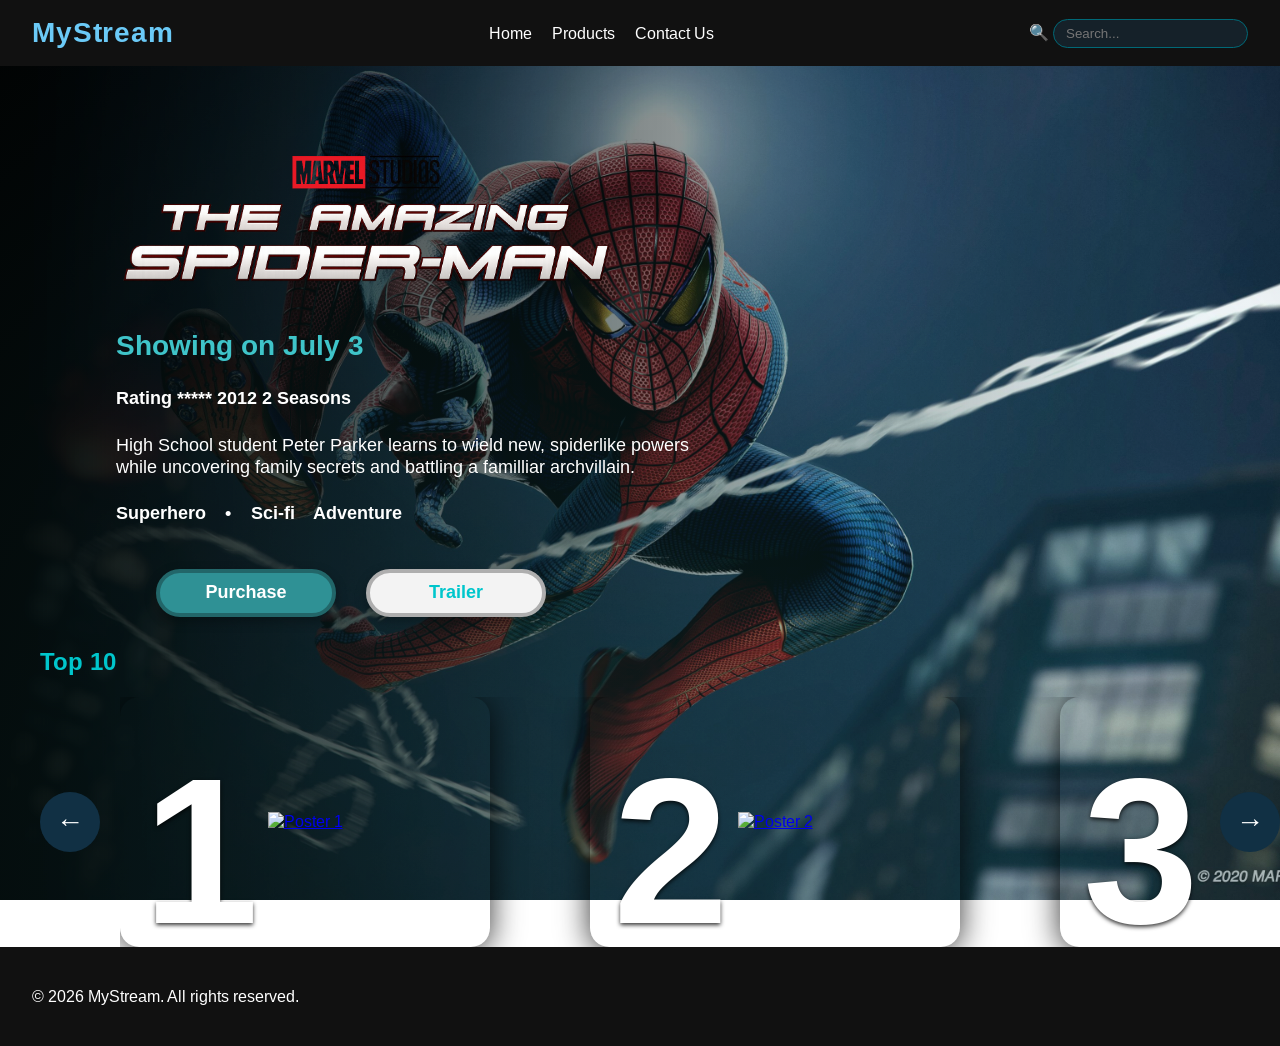
==== index.html @ c84663e2 "Add files via upload" ====
<!DOCTYPE html>
<html lang="en">
<head>
  <meta charset="UTF-8">
  <meta name="description" content="Movie streaming platform with top titles.">
  <meta name="viewport" content="width=device-width, initial-scale=1.0">
  <title>Streaming Platform</title>
  <link rel="stylesheet" href="style.css">
  <script src="index.js" defer></script>
</head>
<body class="Home-page-shows">
  <!-- Gradient Overlay -->
  <div class="gradient-overlay"></div>
  <div class="gradient-overlay-circular"></div>
  
  <!-- Header -->
  <header>
    <div class="logo">MyStream</div>
    <nav class="main-nav">
      <ul>
        <li><a href="website.html" class="nav-link">Home</a></li>
        <li><a href="Products.html" class="nav-link">Products</a></li>
        <li><a href="contact.html" class="nav-link">Contact Us</a></li>
      </ul>
    </nav>

    <div class="user-icon">
      <span>🔍</span>
      <input type="text" class="search-bar" placeholder="Search...">
    </div>
  </header>

  <!-- Featured Movie -->
  <main>
    <section class="featured">
      <div class="HEADcard">
        <img src="../spidermanlogo.png" class="card-img-top" alt="Spiderman Logo">
        <div class="card-body">
          <h2 class="card-title">Showing on July 3</h2>
          <h4 class="RATINGS">Rating ***** 2012 2 Seasons</h4>
          <p class="card-text">High School student Peter Parker learns to wield new, spiderlike
powers while uncovering family secrets and battling a familliar 
archvillain.</p>
          <h4 class="genreLIST">Superhero • Sci-fi Adventure</h4>
        </div>
        <ul class="buttonlist">
          <li><button class="button" id="purchaseBtn">Purchase</button></li>
          <li><button class="button2" id="trailerBtn">Trailer</button></li>
        </ul>
      </div>
   <!-- modal purcahse & trailer -->
  <div id="purchaseModal" class="modal">
    <div class="modal-content">
      <span class="close">&times;</span>
      <h2>Purchase Confirmation</h2>
      <p>Are you sure you want to buy this movie?</p>
    <button>Confirm</button>
  </div>
</div>
    </section>

    <!-- Top 10 Carousel -->
    <section class="top10">
      <h2>Top 10</h2>
      <div class="carousel-wrapper">
        <button class="carousel-btn carousel-btn-prev">←</button>
        <div class="my-carousel" id="my-carousel">
  <div class="card">
    <a href="https://www.youtube.com/watch?v=XHk5kCIiGoM" target="_blank">
      <img src="https://encrypted-tbn0.gstatic.com/images?q=tbn:ANd9GcT4-YRywgssoAlNjZksMTEmtjOdtXNQvIjJBWDXo0kfhY-MWOCeydkX0cc&s=10" alt="Poster 1">
    </a>
    <div class="rank-number">1</div>
  </div>
  <div class="card">
    <a href="https://www.youtube.com/watch?v=dgC9Q0uhX70" target="_blank">
      <img src="https://images.wallpapersden.com/image/download/the-batman-poster_bWtobmuUmZqaraWkpJRnZWltrWZoa2k.jpg" alt="Poster 2">
    </a>
    <div class="rank-number">2</div>
  </div>
  <div class="card">
    <a href="https://www.youtube.com/watch?v=u9Mv98Gr5pY" target="_blank">
      <img src="https://wallpapercat.com/w/full/a/a/d/1381815-3840x2160-desktop-4k-movie-poster-wallpaper.jpg" alt="Poster 3">
    </a>
    <div class="rank-number">3</div>
  </div>
  <div class="card">
    <a href="https://www.youtube.com/watch?v=XUN5EEDwHcI" target="_blank">
      <img src="https://c4.wallpaperflare.com/wallpaper/406/840/924/5bd4949da4682-wallpaper-preview.jpg" alt="Poster 4">
    </a>
    <div class="rank-number">4</div>
  </div>
  <div class="card">
    <a href="https://www.youtube.com/watch?v=paFgQNPGlsg" target="_blank">
      <img src="https://m.media-amazon.com/images/M/MV5BNjkyMDU5ZWQtZDhkOC00ZWFjLWIyM2MtZWFhMDUzNjdlNzU2XkEyXkFqcGc@._V1_FMjpg_UX1000_.jpg" alt="Poster 5">
    </a>
    <div class="rank-number">5</div>
  </div>
  <div class="card">
    <a href="https://www.youtube.com/watch?v=5PSNL1qE6VY" target="_blank">
      <img src="https://m.media-amazon.com/images/I/71W6Yi0j5VL._AC_UF894,1000_QL80_.jpg" alt="Poster 6">
    </a>
    <div class="rank-number">6</div>
  </div>
  <div class="card">
    <a href="https://www.youtube.com/watch?v=wJO_vIDZn-I" target="_blank">
      <img src="https://chargerbulletin.com/wp-content/uploads/2025/04/minecraft-movie-3-knight-edge-media.jpg" alt="Poster 7">
    </a>
    <div class="rank-number">7</div>
  </div>
  <div class="card">
    <a href="https://www.youtube.com/watch?v=0fZ58S-7QP0" target="_blank">
      <img src="https://i.pinimg.com/474x/b2/67/ab/b267ab8b27259a9a4199712ab6261816.jpg?nii=t" alt="Poster 8">
    </a>
    <div class="rank-number">8</div>
  </div>
  <div class="card">
    <a href="https://www.youtube.com/watch?v=yfHIWnYIpNg" target="_blank">
      <img src="https://m.media-amazon.com/images/M/MV5BYWQ1ZmI0ZTUtZDM0ZS00NWZmLWIwYmEtMzBkODE1MWNkYWE2XkEyXkFqcGc@._V1_.jpg" alt="Poster 9">
    </a>
    <div class="rank-number">9</div>
  </div>
  <div class="card">
    <a href="https://www.youtube.com/watch?v=C0BMx-qxsP4" target="_blank">
      <img src="https://www.indiewire.com/wp-content/uploads/2016/10/john-wick-chapter-2.jpg" alt="Poster 10">
    </a>
    <div class="rank-number">10</div>
  </div>
</div>
        <button class="carousel-btn carousel-btn-next">→</button>
      </div>
    </section>
  </main>

  <footer>
    <p>© 2026 MyStream. All rights reserved.</p>
  </footer>
</body>
</html>
---- style.css ----
@import url('https://fonts.googleapis.com/css2?family=Arimo:wght@400;700&display=swap');


body.Home-page-shows{
    margin: 0;
    font-family: Arial, sans-serif;
    font-family: 'Arimo', sans-serif;
    min-height: 100vh;
    display: flex;
    flex-direction: column;
    position: relative;
    background-image: url('../SPIDERMANZBACK.jpg');
    background-size: cover;
    background-position: center;
    background-attachment: fixed;
    scroll-behavior: smooth;
}

body.page-content{
    margin: 0;
    font-family: Arial, sans-serif;
    font-family: 'Arimo', sans-serif;
    background-color: #111;
    background-color: #111;   /* dark background */
    color: #fff;  
}


.gradient-overlay {
    position: fixed;
    top: 0;
    left: 0;
    width: 90vw;
    height: 100vh;
    background: linear-gradient(to right, rgba(0, 0, 0, 1), rgba(0, 0, 0, 0));
    z-index: -1;
    pointer-events: none;
}

.gradient-overlay-circular {
    position: fixed;
    bottom: 0;
    left: 0;
    width: 100vw;
    height: 150vh;
    background: radial-gradient(
        circle at center bottom,
        rgba(47, 145, 149, 0.2) 0%,   
        rgba(47, 145, 149, 0.1) 40%,  
        transparent 80%               
    );
    z-index: -1;
    pointer-events: none;
}



header {
    display: flex;
    align-items: center;
    justify-content: space-between;
    gap: 1.5rem;
    padding: 1rem 2rem;
    background: #111;
    color: #fff;
}

.logo {
    font-size: 28px;      
    font-weight: 1000;     
    color: #6bcaf7;       
    letter-spacing: 0.03em;
}

.main-nav .nav-link {
    color: #ffffff;
    font-weight: 500;
    position: relative;
    transition: color 0.3s ease;
    justify-content: center;
}

.main-nav .nav-link::before {
  content: "";
  position: absolute;
  bottom: 0;
  left: 50%;
  transform: translateX(-50%);
  width: 0;
  height: 2px;
  background-color: #00ffff; /* your palette color */
  visibility: hidden;
  transition: 0.3s ease-in-out;
}

.main-nav .nav-link:hover::before,
.main-nav .nav-link:active::before {
  width: 100%;
  visibility: visible;
}



header nav {
    flex: 1;
}

header nav ul {
    display: flex;
    align-items: center;
    justify-content: center;
    gap: 1.25rem;
    list-style: none;
    margin: 0;
    padding: 0;
}

header nav a {
    color: #fff;
    text-decoration: none;
    font-weight: 600;
}

.user-icons {
    display: flex;
    gap: 0.75rem;
    font-size: 1.1rem;
}


.HEADcard {
    padding: 20px;
    margin-left: 6rem;
    margin-top: 10px;
    max-width: 600px;
    font-size: 1.15em;
}

.HEADcard img {
    display: block;
    width: 500px;
    height: 300px;
    object-fit: cover;
    margin: 0;
    align-items: center;
}

.card-body {
    margin-top: -90px;
    color: #3fc4c9;
}


.card-body .RATINGS,
.card-body .card-text,
.card-body .genreLIST {
    font-size: 1em;
    color: white;
}

.card-body .genreLIST {
    word-spacing: .9rem;
}


.buttonlist {
    list-style-type: none;
    margin: 0;
    display: flex;
    gap: 30px;
    justify-self: center;
    width: fit-content;
    flex-direction: row;
}

.buttonlist .button,
.buttonlist .button2 {
    display: inline-flex;
    align-items: center;
    justify-content: center;
    width: 180px;
    height: 48px;
    padding: 0 1rem;
    box-sizing: border-box;
    border-radius: 30px;
    font-weight: 700;
    font-size: large;
    cursor: pointer;
    margin-top: 20px;
    transition: transform 0.2s ease, box-shadow 0.2s ease, background-color 0.2s ease;
}

.buttonlist .button {
    background-color: #2f9195;
    color: #ffffff;
    border: 4px solid #226669;
    box-shadow: 0 4px 12px rgba(0, 0, 0, 0.3);
}

.buttonlist .button:hover {
    box-shadow: 0 0 15px #00ffff; 
    transform: scale(1.05);      
    background-color: #267c80;
}

.buttonlist .button2 {
    background-color: #f3f3f3;
    color: #00c6cc;
    border: 4px solid #aeaeae;
    box-shadow: 0 4px 12px rgba(0, 0, 0, 0.3);
}

.buttonlist .button2:hover {
    transform: translateY(-2px) scale(1.03);
    box-shadow: 0 0 15px #00ffff; 
    transform: scale(1.05);      
}


.top10 {
    position: relative;
    margin: 0 auto;
    margin-top: -10px;
    margin-left: -40px;
    padding-left: 5rem;
    color: #00c6cc;
}

.carousel-wrapper {
    position: relative;
    display: flex;
    align-items: center;
    gap: 20px;
}

.carousel-btn {
    content: '';
    border: none;
    background-color: #113044;
    color: white;
    height: 60px;
    width: 60px;
    border-radius: 50%;
    font-size: 28px;
    cursor: pointer;
    display: flex;
    align-items: center;
    justify-content: center;
    flex-shrink: 0;
    transition: background-color 0.2s ease, transform 0.2s ease;
    z-index: 100;
}

.carousel-btn:hover {
    background-color: #91fcff;
    transform: scale(1.1);
}

.carousel-btn-prev {
    order: -1;
}

.carousel-btn-next {
    order: 1;
}

.rank-number {
    position: absolute;
    bottom: -1.5rem;  
    margin-left: -13rem;
    font-size: 13rem;
    font-weight: bold;
    color: #fff;
    text-shadow: 0 2px 4px rgba(0,0,0,0.8);
    pointer-events: none;
}

.my-carousel {
    position: relative;
    margin: 0 auto;
    display: flex;
    gap: 100px;
    overflow-x: auto;
    padding: 0;
    scroll-behavior: smooth;
    flex: 1;
    max-width: calc(470px * 4 + 20px * 3);
    scroll-snap-type: none !important;
}

.my-carousel::-webkit-scrollbar {
    display: none;
}

.card {
    scroll-snap-align: none !important;
    flex: 0 0 370px;
    height: 250px;
    border-radius: 1.2em;
    position: relative;
    overflow: hidden;
    z-index: 1;
    box-shadow: 0 4px 32px rgba(0, 0, 0, 0.8);
    transition: box-shadow 0.3s ease;
    display: flex;
    align-items: center;
    justify-content: center; 

    
    & img {
        width: 100%;
        height: 100%;
        object-fit: cover;        
        object-position: center;  
        display: block;
        border-radius: inherit;   
    }
}


.card:hover {
    box-shadow: 0 0 15px rgba(145, 252, 255, 0.8), 0 0 15px rgba(145, 252, 255, 0.8), 0 0 15px rgba(145, 252, 255, 0.8), 0 4px 12px rgba(0, 0, 0, 0.6);
}


main {
    flex: 1;
}

footer {
    width: 100%;
    margin-top: auto;
    padding: 1.5rem 2rem;
    background: #111;
    color: #fff;
    box-sizing: border-box;
    border: 0;
    border-radius: 0;
    box-shadow: none;
}

.modal {
    display: none; 
    position: fixed;
    top: 0; left: 0;
    width: 100%; height: 100%;
    background: rgba(0,0,0,0.6);
    justify-content: center;
    align-items: center;

}

.modal-content {
    background: #1f1f1f;
    padding: 2rem;
    border-radius: 1em;
    max-width: 400px;
    color: #fff;
}

.close {
    float: right;
    cursor: pointer;
}

.modal-content button {
    color: #fff;               
    background: #111111;            
    border: none;
    border-radius: 1.5em;        
    padding: 0.6rem 1.2rem;
    font-size: 1rem;
    cursor: pointer;
    transition: box-shadow 0.3s ease, transform 0.2s ease;
}

.modal-content button:hover {
    box-shadow: 0 0 15px #00ffff; 
    transform: scale(1.05);      
}

.search-bar {
  padding: 6px 12px;
  border-radius: 20px;
  border: 1px solid #006977;
  outline: none;
  transition: box-shadow 0.3s ease;
  color: #00e1ff;         
  background-color: #152129; 
  max-width: 1000px;
}



 /* product */


.catalog-heading {
    font-size: 4.5rem;       
    margin-bottom: 1.5rem;
    color: #fff;
    text-align: center;       
}

.catalog-nav {
    display: flex;
    justify-content: center;   
    gap: 20px;
    align-items: center;
    padding: 15px;
    background: none;          
}


.catalog-nav input,
.catalog-nav select,
#searchBtn {
    padding: 10px 16px;
    font-size: 1.1rem;
    border-radius: 20px;     
    border: none;
    outline: none;
    border: 2px solid #91fcff;      
    background-color: #113044;
    color: #fff;
    transition: background-color 0.3s ease, transform 0.2s ease;
}

#searchBtn {
    border: none;
    padding: 10px 16px;
    border-radius: 6px;
    cursor: not-allowed;
    color: #113044;
    font-size: 20px;         
}

#searchBtn.enabled {
    cursor: pointer;
    background-color: #91fcff;
}

.catalog-nav input:hover,
.catalog-nav select:hover,
#searchBtn:hover {
    background-color: #152129; 
    transform: scale(1.05);    
}

/* Product Grid */

.image-grid {
    display: grid;
    grid-template-columns: repeat(5, 240px); 
    grid-template-rows: repeat(2, 300px);    
    gap: 24px;                              
    justify-content: center;
    margin: 30px auto;
}

.grid-item {
    width: 240px;              
    height: 300px;             
    overflow: hidden;
    border-radius: 12px;
    border: 2px solid #91fcff;
    transition: transform 0.3s ease, box-shadow 0.3s ease, border-color 0.3s ease;
}

.grid-item:hover {
    transform: scale(1.1);      
    box-shadow: 0 0 25px #91fcff; 
    border-color: #00e1ff;
}

.grid-item img {
    width: 100%;
    height: 100%;
    object-fit: cover;        
}
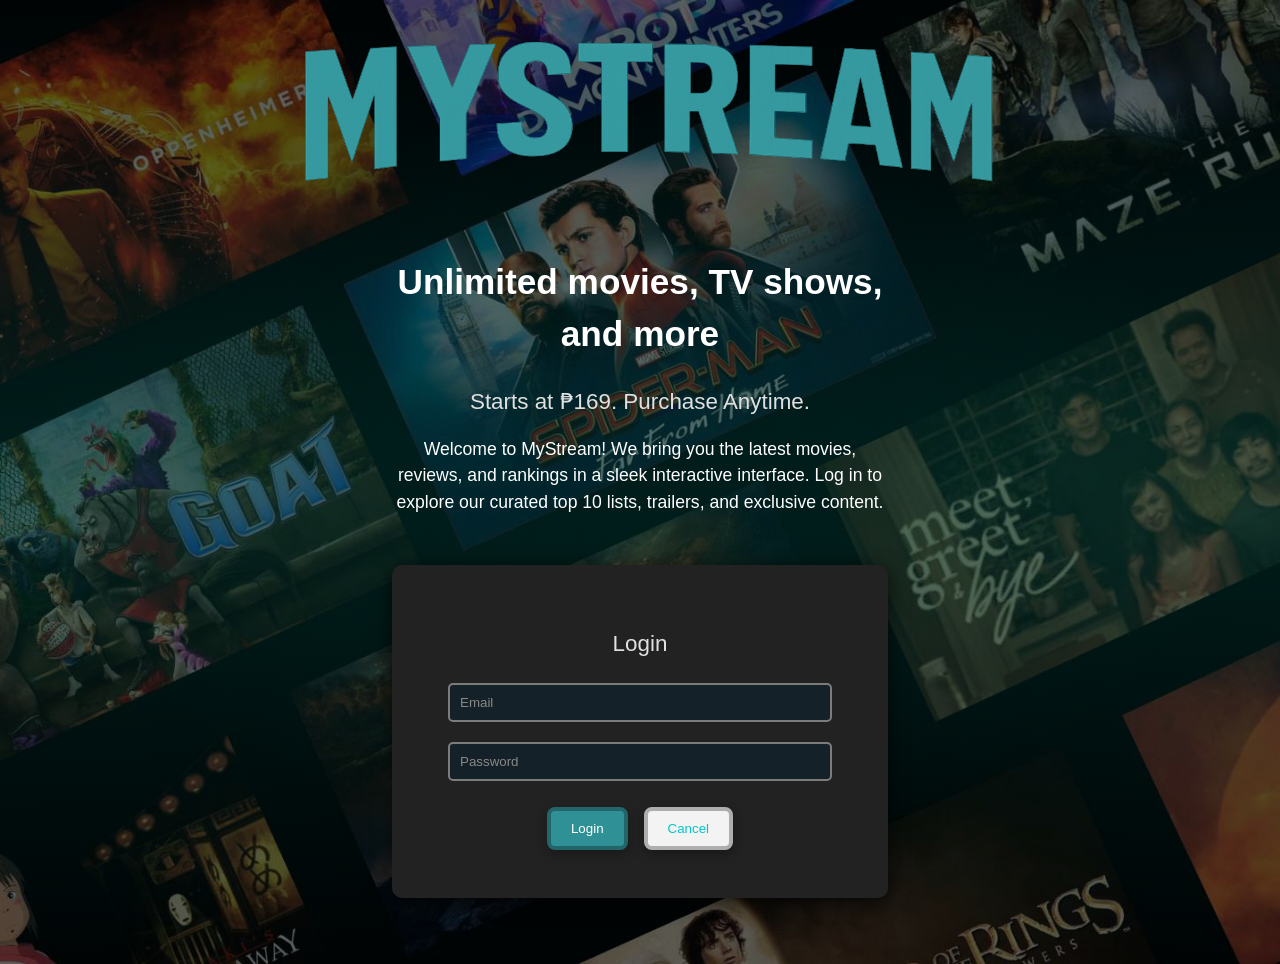
==== commit ed9aea2f: "Add files via upload" ====
--- a/index.html
+++ b/index.html
@@ -2,137 +2,50 @@
 <html lang="en">
 <head>
   <meta charset="UTF-8">
-  <meta name="description" content="Movie streaming platform with top titles.">
-  <meta name="viewport" content="width=device-width, initial-scale=1.0">
-  <title>Streaming Platform</title>
-  <link rel="stylesheet" href="style.css">
-  <script src="index.js" defer></script>
+  <title>Login Page</title>
+  <link rel="stylesheet" href="style2.css">
 </head>
-<body class="Home-page-shows">
-  <!-- Gradient Overlay -->
-  <div class="gradient-overlay"></div>
-  <div class="gradient-overlay-circular"></div>
-  
-  <!-- Header -->
-  <header>
-    <div class="logo">MyStream</div>
-    <nav class="main-nav">
-      <ul>
-        <li><a href="website.html" class="nav-link">Home</a></li>
-        <li><a href="Products.html" class="nav-link">Products</a></li>
-        <li><a href="contact.html" class="nav-link">Contact Us</a></li>
-      </ul>
-    </nav>
+<body>
+<div class="logo">
+    <img src="MyStreamLogo.png" alt="MyWebsite Logo">
+</div>
 
-    <div class="user-icon">
-      <span>🔍</span>
-      <input type="text" class="search-bar" placeholder="Search...">
-    </div>
-  </header>
+  <div class="about">
+    <h1>Unlimited movies, TV shows, and more </h1>
+    <h2>Starts at ₱169. Purchase Anytime.</h2>
+    <p>
+      Welcome to MyStream! We bring you the latest movies, reviews, and rankings
+      in a sleek interactive interface. Log in to explore our curated top 10 lists,
+      trailers, and exclusive content.
+    </p>
+  </div>
 
-  <!-- Featured Movie -->
-  <main>
-    <section class="featured">
-      <div class="HEADcard">
-        <img src="../spidermanlogo.png" class="card-img-top" alt="Spiderman Logo">
-        <div class="card-body">
-          <h2 class="card-title">Showing on July 3</h2>
-          <h4 class="RATINGS">Rating ***** 2012 2 Seasons</h4>
-          <p class="card-text">High School student Peter Parker learns to wield new, spiderlike
-powers while uncovering family secrets and battling a familliar 
-archvillain.</p>
-          <h4 class="genreLIST">Superhero • Sci-fi Adventure</h4>
-        </div>
-        <ul class="buttonlist">
-          <li><button class="button" id="purchaseBtn">Purchase</button></li>
-          <li><button class="button2" id="trailerBtn">Trailer</button></li>
-        </ul>
+  <div class="login-box">
+    <h2>Login</h2>
+    <form id="loginForm">
+      <input type="email" id="email" placeholder="Email" required>
+      <input type="password" id="password" placeholder="Password" required>
+      <div class="buttonlist">
+        <button type="submit" class="button">Login</button>
+        <button type="button" class="button2">Cancel</button>
       </div>
-   <!-- modal purcahse & trailer -->
-  <div id="purchaseModal" class="modal">
-    <div class="modal-content">
-      <span class="close">&times;</span>
-      <h2>Purchase Confirmation</h2>
-      <p>Are you sure you want to buy this movie?</p>
-    <button>Confirm</button>
+    </form>
   </div>
-</div>
-    </section>
 
-    <!-- Top 10 Carousel -->
-    <section class="top10">
-      <h2>Top 10</h2>
-      <div class="carousel-wrapper">
-        <button class="carousel-btn carousel-btn-prev">←</button>
-        <div class="my-carousel" id="my-carousel">
-  <div class="card">
-    <a href="https://www.youtube.com/watch?v=XHk5kCIiGoM" target="_blank">
-      <img src="https://encrypted-tbn0.gstatic.com/images?q=tbn:ANd9GcT4-YRywgssoAlNjZksMTEmtjOdtXNQvIjJBWDXo0kfhY-MWOCeydkX0cc&s=10" alt="Poster 1">
-    </a>
-    <div class="rank-number">1</div>
-  </div>
-  <div class="card">
-    <a href="https://www.youtube.com/watch?v=dgC9Q0uhX70" target="_blank">
-      <img src="https://images.wallpapersden.com/image/download/the-batman-poster_bWtobmuUmZqaraWkpJRnZWltrWZoa2k.jpg" alt="Poster 2">
-    </a>
-    <div class="rank-number">2</div>
-  </div>
-  <div class="card">
-    <a href="https://www.youtube.com/watch?v=u9Mv98Gr5pY" target="_blank">
-      <img src="https://wallpapercat.com/w/full/a/a/d/1381815-3840x2160-desktop-4k-movie-poster-wallpaper.jpg" alt="Poster 3">
-    </a>
-    <div class="rank-number">3</div>
-  </div>
-  <div class="card">
-    <a href="https://www.youtube.com/watch?v=XUN5EEDwHcI" target="_blank">
-      <img src="https://c4.wallpaperflare.com/wallpaper/406/840/924/5bd4949da4682-wallpaper-preview.jpg" alt="Poster 4">
-    </a>
-    <div class="rank-number">4</div>
-  </div>
-  <div class="card">
-    <a href="https://www.youtube.com/watch?v=paFgQNPGlsg" target="_blank">
-      <img src="https://m.media-amazon.com/images/M/MV5BNjkyMDU5ZWQtZDhkOC00ZWFjLWIyM2MtZWFhMDUzNjdlNzU2XkEyXkFqcGc@._V1_FMjpg_UX1000_.jpg" alt="Poster 5">
-    </a>
-    <div class="rank-number">5</div>
-  </div>
-  <div class="card">
-    <a href="https://www.youtube.com/watch?v=5PSNL1qE6VY" target="_blank">
-      <img src="https://m.media-amazon.com/images/I/71W6Yi0j5VL._AC_UF894,1000_QL80_.jpg" alt="Poster 6">
-    </a>
-    <div class="rank-number">6</div>
-  </div>
-  <div class="card">
-    <a href="https://www.youtube.com/watch?v=wJO_vIDZn-I" target="_blank">
-      <img src="https://chargerbulletin.com/wp-content/uploads/2025/04/minecraft-movie-3-knight-edge-media.jpg" alt="Poster 7">
-    </a>
-    <div class="rank-number">7</div>
-  </div>
-  <div class="card">
-    <a href="https://www.youtube.com/watch?v=0fZ58S-7QP0" target="_blank">
-      <img src="https://i.pinimg.com/474x/b2/67/ab/b267ab8b27259a9a4199712ab6261816.jpg?nii=t" alt="Poster 8">
-    </a>
-    <div class="rank-number">8</div>
-  </div>
-  <div class="card">
-    <a href="https://www.youtube.com/watch?v=yfHIWnYIpNg" target="_blank">
-      <img src="https://m.media-amazon.com/images/M/MV5BYWQ1ZmI0ZTUtZDM0ZS00NWZmLWIwYmEtMzBkODE1MWNkYWE2XkEyXkFqcGc@._V1_.jpg" alt="Poster 9">
-    </a>
-    <div class="rank-number">9</div>
-  </div>
-  <div class="card">
-    <a href="https://www.youtube.com/watch?v=C0BMx-qxsP4" target="_blank">
-      <img src="https://www.indiewire.com/wp-content/uploads/2016/10/john-wick-chapter-2.jpg" alt="Poster 10">
-    </a>
-    <div class="rank-number">10</div>
-  </div>
-</div>
-        <button class="carousel-btn carousel-btn-next">→</button>
-      </div>
-    </section>
-  </main>
+  <script>
+    const loginForm = document.getElementById('loginForm');
 
-  <footer>
-    <p>© 2026 MyStream. All rights reserved.</p>
-  </footer>
+    loginForm.addEventListener('submit', function(e) {
+      e.preventDefault();
+      const email = document.getElementById('email').value.trim();
+      const password = document.getElementById('password').value.trim();
+
+      if (email && password) {
+        window.location.href = "Homepage.html";
+      } else {
+        alert("Please fill in both email and password.");
+      }
+    });
+  </script>
 </body>
 </html>
--- a/style2.css
+++ b/style2.css
@@ -0,0 +1,136 @@
+body {
+  font-family: Arial, sans-serif;
+  color: #fff;
+  display: flex;
+  flex-direction: column;
+  align-items: center;
+  justify-content: flex-start;
+  min-height: 100vh;
+  margin: 0;
+  padding: 2rem;
+
+  /* Background setup */
+  background-color: #111; /* fallback */
+  background-image: 
+    radial-gradient(ellipse at left center,
+      rgba(0, 180, 160, 0.15),   /* darker cyan glow, faint */
+      rgba(0, 180, 160, 0) 70%), /* fade inward to transparent */
+    radial-gradient(ellipse at right center,
+      rgba(0, 180, 160, 0.15),
+      rgba(0, 180, 160, 0) 70%),
+    url('Login.jpg');            /* your background image */
+  background-repeat: no-repeat;
+  background-position: center;
+  background-size: cover;
+}
+
+
+.logo {
+  width: 900px;     
+  height: 200px;    
+  overflow: hidden;  
+  margin: 0 auto;
+  
+}
+
+.logo img {
+  width: 100%;
+  height: 100%;
+  object-fit: cover;   
+  object-position: center; 
+  display: block;
+}
+
+h2 {
+  font-size: 1.4rem;          /* smaller than default */
+  font-weight: normal;        /* removes bold */
+  font-family: 'Segoe UI', Tahoma, Geneva, Verdana, sans-serif; 
+  color: #e0e0e0;             /* softer text color */
+  margin-bottom: 1rem;
+  text-align: center;         /* keeps it centered */
+}
+
+
+
+
+.about {
+  max-width: 500px;
+  text-align: center;
+  margin-bottom: 2rem;
+  font-size: 1.1rem;
+  line-height: 1.5;
+}
+
+
+.buttonlist {
+  display: flex;
+  gap: 1rem;
+  margin-top: 1rem;
+  justify-content: center;
+}
+
+.buttonlist .button {
+  background-color: #2f9195;
+  color: #ffffff;
+  border: 4px solid #226669;
+  box-shadow: 0 4px 12px rgba(0, 0, 0, 0.3);
+  padding: 10px 20px;
+  border-radius: 8px;
+  cursor: pointer;
+  transition: all 0.3s ease;
+}
+
+.buttonlist .button:hover {
+  box-shadow: 0 0 15px #00ffff; 
+  transform: scale(1.05);      
+  background-color: #267c80;
+}
+
+.buttonlist .button2 {
+  background-color: #f3f3f3;
+  color: #00c6cc;
+  border: 4px solid #aeaeae;
+  box-shadow: 0 4px 12px rgba(0, 0, 0, 0.3);
+  padding: 10px 20px;
+  border-radius: 8px;
+  cursor: pointer;
+  transition: all 0.3s ease;
+}
+
+.buttonlist .button2:hover {
+  box-shadow: 0 0 15px #00ffff; 
+  transform: scale(1.05);      
+}
+
+.login-box input {
+  width: 90%;
+  padding: 10px;
+  margin: 10px 0;
+  border: none;
+  border-radius: 5px;
+  border: 2px solid #7c7c7c;
+
+  background-color: #152129;   
+  color: #ffffff;              
+
+}
+
+.login-box {
+  background: #222;
+  padding: 3rem;
+  border-radius: 10px;
+  box-shadow: 0 4px 20px rgba(0,0,0,0.7);
+  width: 400px;
+  text-align: center;
+}
+
+.loginform{
+    display: flex;
+    flex-direction: column;
+    align-items: center;
+}
+
+
+.login-box input::placeholder {
+  color: #888; 
+}
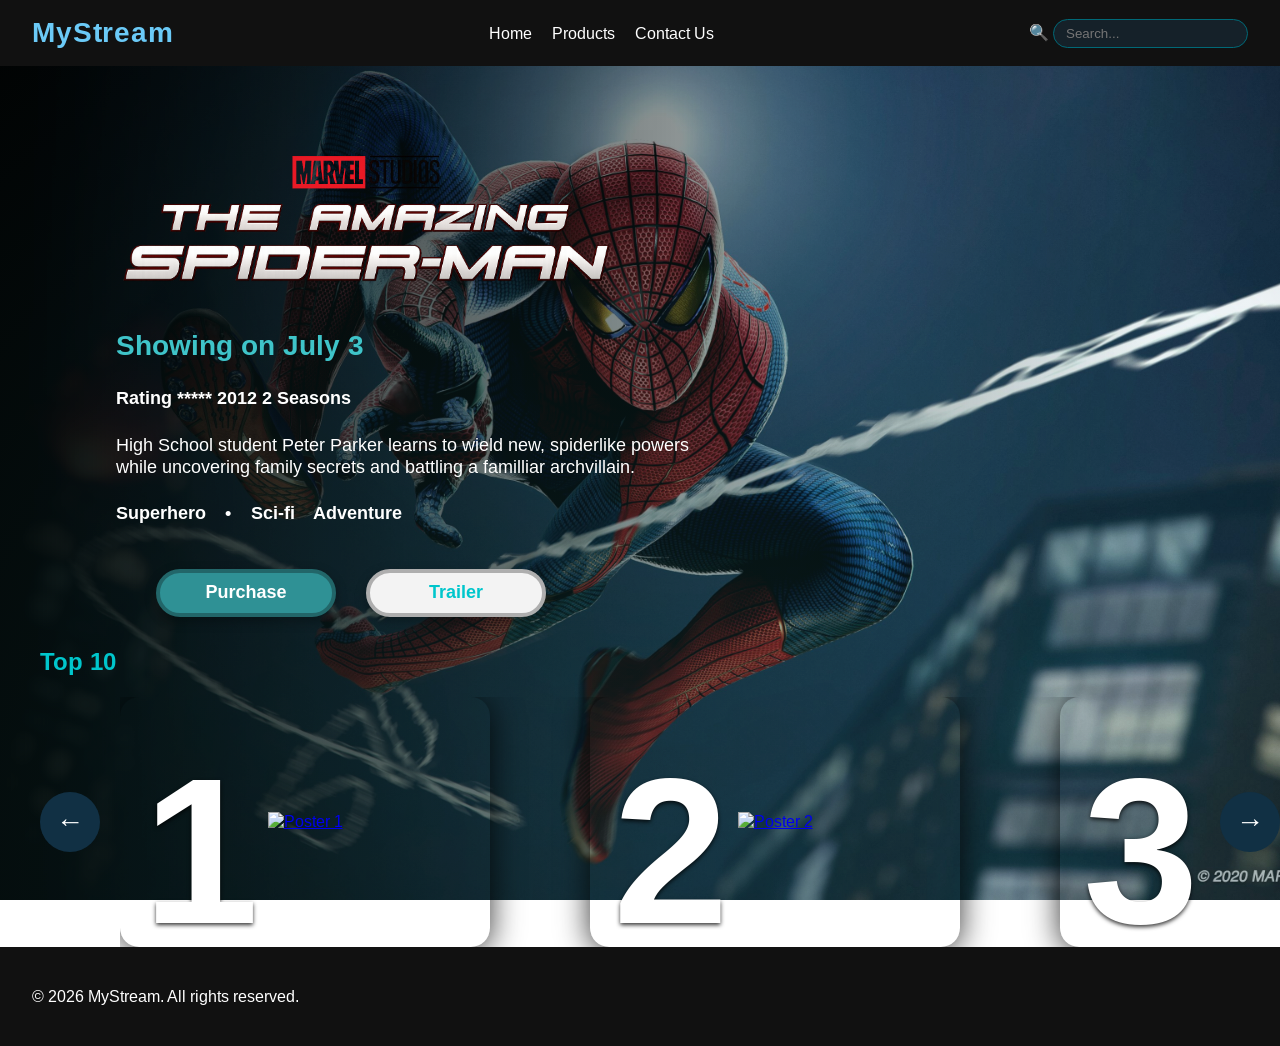
==== commit 2cb5a05c: "Past branch Version" ====
--- a/index.html
+++ b/index.html
@@ -2,50 +2,137 @@
 <html lang="en">
 <head>
   <meta charset="UTF-8">
-  <title>Login Page</title>
-  <link rel="stylesheet" href="style2.css">
+  <meta name="description" content="Movie streaming platform with top titles.">
+  <meta name="viewport" content="width=device-width, initial-scale=1.0">
+  <title>Streaming Platform</title>
+  <link rel="stylesheet" href="style.css">
+  <script src="index.js" defer></script>
 </head>
-<body>
-<div class="logo">
-    <img src="MyStreamLogo.png" alt="MyWebsite Logo">
+<body class="Home-page-shows">
+  <!-- Gradient Overlay -->
+  <div class="gradient-overlay"></div>
+  <div class="gradient-overlay-circular"></div>
+  
+  <!-- Header -->
+  <header>
+    <div class="logo">MyStream</div>
+    <nav class="main-nav">
+      <ul>
+        <li><a href="index.html" class="nav-link">Home</a></li>
+        <li><a href="Products.html" class="nav-link">Products</a></li>
+        <li><a href="contact.html" class="nav-link">Contact Us</a></li>
+      </ul>
+    </nav>
+
+    <div class="user-icon">
+      <span>🔍</span>
+      <input type="text" class="search-bar" placeholder="Search...">
+    </div>
+  </header>
+
+  <!-- Featured Movie -->
+  <main>
+    <section class="featured">
+      <div class="HEADcard">
+        <img src="../spidermanlogo.png" class="card-img-top" alt="Spiderman Logo">
+        <div class="card-body">
+          <h2 class="card-title">Showing on July 3</h2>
+          <h4 class="RATINGS">Rating ***** 2012 2 Seasons</h4>
+          <p class="card-text">High School student Peter Parker learns to wield new, spiderlike
+powers while uncovering family secrets and battling a familliar 
+archvillain.</p>
+          <h4 class="genreLIST">Superhero • Sci-fi Adventure</h4>
+        </div>
+        <ul class="buttonlist">
+          <li><button class="button" id="purchaseBtn">Purchase</button></li>
+          <li><button class="button2" id="trailerBtn">Trailer</button></li>
+        </ul>
+      </div>
+   <!-- modal purcahse & trailer -->
+  <div id="purchaseModal" class="modal">
+    <div class="modal-content">
+      <span class="close">&times;</span>
+      <h2>Purchase Confirmation</h2>
+      <p>Are you sure you want to buy this movie?</p>
+    <button>Confirm</button>
+  </div>
 </div>
+    </section>
 
-  <div class="about">
-    <h1>Unlimited movies, TV shows, and more </h1>
-    <h2>Starts at ₱169. Purchase Anytime.</h2>
-    <p>
-      Welcome to MyStream! We bring you the latest movies, reviews, and rankings
-      in a sleek interactive interface. Log in to explore our curated top 10 lists,
-      trailers, and exclusive content.
-    </p>
+    <!-- Top 10 Carousel -->
+    <section class="top10">
+      <h2>Top 10</h2>
+      <div class="carousel-wrapper">
+        <button class="carousel-btn carousel-btn-prev">←</button>
+        <div class="my-carousel" id="my-carousel">
+  <div class="card">
+    <a href="https://www.youtube.com/watch?v=XHk5kCIiGoM" target="_blank">
+      <img src="https://encrypted-tbn0.gstatic.com/images?q=tbn:ANd9GcT4-YRywgssoAlNjZksMTEmtjOdtXNQvIjJBWDXo0kfhY-MWOCeydkX0cc&s=10" alt="Poster 1">
+    </a>
+    <div class="rank-number">1</div>
   </div>
+  <div class="card">
+    <a href="https://www.youtube.com/watch?v=dgC9Q0uhX70" target="_blank">
+      <img src="https://images.wallpapersden.com/image/download/the-batman-poster_bWtobmuUmZqaraWkpJRnZWltrWZoa2k.jpg" alt="Poster 2">
+    </a>
+    <div class="rank-number">2</div>
+  </div>
+  <div class="card">
+    <a href="https://www.youtube.com/watch?v=u9Mv98Gr5pY" target="_blank">
+      <img src="https://wallpapercat.com/w/full/a/a/d/1381815-3840x2160-desktop-4k-movie-poster-wallpaper.jpg" alt="Poster 3">
+    </a>
+    <div class="rank-number">3</div>
+  </div>
+  <div class="card">
+    <a href="https://www.youtube.com/watch?v=XUN5EEDwHcI" target="_blank">
+      <img src="https://c4.wallpaperflare.com/wallpaper/406/840/924/5bd4949da4682-wallpaper-preview.jpg" alt="Poster 4">
+    </a>
+    <div class="rank-number">4</div>
+  </div>
+  <div class="card">
+    <a href="https://www.youtube.com/watch?v=paFgQNPGlsg" target="_blank">
+      <img src="https://m.media-amazon.com/images/M/MV5BNjkyMDU5ZWQtZDhkOC00ZWFjLWIyM2MtZWFhMDUzNjdlNzU2XkEyXkFqcGc@._V1_FMjpg_UX1000_.jpg" alt="Poster 5">
+    </a>
+    <div class="rank-number">5</div>
+  </div>
+  <div class="card">
+    <a href="https://www.youtube.com/watch?v=5PSNL1qE6VY" target="_blank">
+      <img src="https://m.media-amazon.com/images/I/71W6Yi0j5VL._AC_UF894,1000_QL80_.jpg" alt="Poster 6">
+    </a>
+    <div class="rank-number">6</div>
+  </div>
+  <div class="card">
+    <a href="https://www.youtube.com/watch?v=wJO_vIDZn-I" target="_blank">
+      <img src="https://chargerbulletin.com/wp-content/uploads/2025/04/minecraft-movie-3-knight-edge-media.jpg" alt="Poster 7">
+    </a>
+    <div class="rank-number">7</div>
+  </div>
+  <div class="card">
+    <a href="https://www.youtube.com/watch?v=0fZ58S-7QP0" target="_blank">
+      <img src="https://i.pinimg.com/474x/b2/67/ab/b267ab8b27259a9a4199712ab6261816.jpg?nii=t" alt="Poster 8">
+    </a>
+    <div class="rank-number">8</div>
+  </div>
+  <div class="card">
+    <a href="https://www.youtube.com/watch?v=yfHIWnYIpNg" target="_blank">
+      <img src="https://m.media-amazon.com/images/M/MV5BYWQ1ZmI0ZTUtZDM0ZS00NWZmLWIwYmEtMzBkODE1MWNkYWE2XkEyXkFqcGc@._V1_.jpg" alt="Poster 9">
+    </a>
+    <div class="rank-number">9</div>
+  </div>
+  <div class="card">
+    <a href="https://www.youtube.com/watch?v=C0BMx-qxsP4" target="_blank">
+      <img src="https://www.indiewire.com/wp-content/uploads/2016/10/john-wick-chapter-2.jpg" alt="Poster 10">
+    </a>
+    <div class="rank-number">10</div>
+  </div>
+</div>
+        <button class="carousel-btn carousel-btn-next">→</button>
+      </div>
+    </section>
+  </main>
 
-  <div class="login-box">
-    <h2>Login</h2>
-    <form id="loginForm">
-      <input type="email" id="email" placeholder="Email" required>
-      <input type="password" id="password" placeholder="Password" required>
-      <div class="buttonlist">
-        <button type="submit" class="button">Login</button>
-        <button type="button" class="button2">Cancel</button>
-      </div>
-    </form>
-  </div>
-
-  <script>
-    const loginForm = document.getElementById('loginForm');
-
-    loginForm.addEventListener('submit', function(e) {
-      e.preventDefault();
-      const email = document.getElementById('email').value.trim();
-      const password = document.getElementById('password').value.trim();
-
-      if (email && password) {
-        window.location.href = "Homepage.html";
-      } else {
-        alert("Please fill in both email and password.");
-      }
-    });
-  </script>
+  <footer>
+    <p>© 2026 MyStream. All rights reserved.</p>
+  </footer>
 </body>
 </html>
--- a/style.css
+++ b/style.css
@@ -0,0 +1,481 @@
+@import url('https://fonts.googleapis.com/css2?family=Arimo:wght@400;700&display=swap');
+
+
+body.Home-page-shows{
+    margin: 0;
+    font-family: Arial, sans-serif;
+    font-family: 'Arimo', sans-serif;
+    min-height: 100vh;
+    display: flex;
+    flex-direction: column;
+    position: relative;
+    background-image: url('SPIDERMANZBACK.jpg');
+    background-size: cover;
+    background-position: center;
+    background-attachment: fixed;
+    scroll-behavior: smooth;
+}
+
+body.page-content{
+    margin: 0;
+    font-family: Arial, sans-serif;
+    font-family: 'Arimo', sans-serif;
+    background-color: #111;
+    background-color: #111;   /* dark background */
+    color: #fff;  
+}
+
+
+.gradient-overlay {
+    position: fixed;
+    top: 0;
+    left: 0;
+    width: 90vw;
+    height: 100vh;
+    background: linear-gradient(to right, rgba(0, 0, 0, 1), rgba(0, 0, 0, 0));
+    z-index: -1;
+    pointer-events: none;
+}
+
+.gradient-overlay-circular {
+    position: fixed;
+    bottom: 0;
+    left: 0;
+    width: 100vw;
+    height: 150vh;
+    background: radial-gradient(
+        circle at center bottom,
+        rgba(47, 145, 149, 0.2) 0%,   
+        rgba(47, 145, 149, 0.1) 40%,  
+        transparent 80%               
+    );
+    z-index: -1;
+    pointer-events: none;
+}
+
+
+
+header {
+    display: flex;
+    align-items: center;
+    justify-content: space-between;
+    gap: 1.5rem;
+    padding: 1rem 2rem;
+    background: #111;
+    color: #fff;
+}
+
+.logo {
+    font-size: 28px;      
+    font-weight: 1000;     
+    color: #6bcaf7;       
+    letter-spacing: 0.03em;
+}
+
+.main-nav .nav-link {
+    color: #ffffff;
+    font-weight: 500;
+    position: relative;
+    transition: color 0.3s ease;
+    justify-content: center;
+}
+
+.main-nav .nav-link::before {
+  content: "";
+  position: absolute;
+  bottom: 0;
+  left: 50%;
+  transform: translateX(-50%);
+  width: 0;
+  height: 2px;
+  background-color: #00ffff; /* your palette color */
+  visibility: hidden;
+  transition: 0.3s ease-in-out;
+}
+
+.main-nav .nav-link:hover::before,
+.main-nav .nav-link:active::before {
+  width: 100%;
+  visibility: visible;
+}
+
+
+
+header nav {
+    flex: 1;
+}
+
+header nav ul {
+    display: flex;
+    align-items: center;
+    justify-content: center;
+    gap: 1.25rem;
+    list-style: none;
+    margin: 0;
+    padding: 0;
+}
+
+header nav a {
+    color: #fff;
+    text-decoration: none;
+    font-weight: 600;
+}
+
+.user-icons {
+    display: flex;
+    gap: 0.75rem;
+    font-size: 1.1rem;
+}
+
+
+.HEADcard {
+    padding: 20px;
+    margin-left: 6rem;
+    margin-top: 10px;
+    max-width: 600px;
+    font-size: 1.15em;
+}
+
+.HEADcard img {
+    display: block;
+    width: 500px;
+    height: 300px;
+    object-fit: cover;
+    margin: 0;
+    align-items: center;
+}
+
+.card-body {
+    margin-top: -90px;
+    color: #3fc4c9;
+}
+
+
+.card-body .RATINGS,
+.card-body .card-text,
+.card-body .genreLIST {
+    font-size: 1em;
+    color: white;
+}
+
+.card-body .genreLIST {
+    word-spacing: .9rem;
+}
+
+
+.buttonlist {
+    list-style-type: none;
+    margin: 0;
+    display: flex;
+    gap: 30px;
+    justify-self: center;
+    width: fit-content;
+    flex-direction: row;
+}
+
+.buttonlist .button,
+.buttonlist .button2 {
+    display: inline-flex;
+    align-items: center;
+    justify-content: center;
+    width: 180px;
+    height: 48px;
+    padding: 0 1rem;
+    box-sizing: border-box;
+    border-radius: 30px;
+    font-weight: 700;
+    font-size: large;
+    cursor: pointer;
+    margin-top: 20px;
+    transition: transform 0.2s ease, box-shadow 0.2s ease, background-color 0.2s ease;
+}
+
+.buttonlist .button {
+    background-color: #2f9195;
+    color: #ffffff;
+    border: 4px solid #226669;
+    box-shadow: 0 4px 12px rgba(0, 0, 0, 0.3);
+}
+
+.buttonlist .button:hover {
+    box-shadow: 0 0 15px #00ffff; 
+    transform: scale(1.05);      
+    background-color: #267c80;
+}
+
+.buttonlist .button2 {
+    background-color: #f3f3f3;
+    color: #00c6cc;
+    border: 4px solid #aeaeae;
+    box-shadow: 0 4px 12px rgba(0, 0, 0, 0.3);
+}
+
+.buttonlist .button2:hover {
+    transform: translateY(-2px) scale(1.03);
+    box-shadow: 0 0 15px #00ffff; 
+    transform: scale(1.05);      
+}
+
+
+.top10 {
+    position: relative;
+    margin: 0 auto;
+    margin-top: -10px;
+    margin-left: -40px;
+    padding-left: 5rem;
+    color: #00c6cc;
+}
+
+.carousel-wrapper {
+    position: relative;
+    display: flex;
+    align-items: center;
+    gap: 20px;
+}
+
+.carousel-btn {
+    content: '';
+    border: none;
+    background-color: #113044;
+    color: white;
+    height: 60px;
+    width: 60px;
+    border-radius: 50%;
+    font-size: 28px;
+    cursor: pointer;
+    display: flex;
+    align-items: center;
+    justify-content: center;
+    flex-shrink: 0;
+    transition: background-color 0.2s ease, transform 0.2s ease;
+    z-index: 100;
+}
+
+.carousel-btn:hover {
+    background-color: #91fcff;
+    transform: scale(1.1);
+}
+
+.carousel-btn-prev {
+    order: -1;
+}
+
+.carousel-btn-next {
+    order: 1;
+}
+
+.rank-number {
+    position: absolute;
+    bottom: -1.5rem;  
+    margin-left: -13rem;
+    font-size: 13rem;
+    font-weight: bold;
+    color: #fff;
+    text-shadow: 0 2px 4px rgba(0,0,0,0.8);
+    pointer-events: none;
+}
+
+.my-carousel {
+    position: relative;
+    margin: 0 auto;
+    display: flex;
+    gap: 100px;
+    overflow-x: auto;
+    padding: 0;
+    scroll-behavior: smooth;
+    flex: 1;
+    max-width: calc(470px * 4 + 20px * 3);
+    scroll-snap-type: none !important;
+}
+
+.my-carousel::-webkit-scrollbar {
+    display: none;
+}
+
+.card {
+    scroll-snap-align: none !important;
+    flex: 0 0 370px;
+    height: 250px;
+    border-radius: 1.2em;
+    position: relative;
+    overflow: hidden;
+    z-index: 1;
+    box-shadow: 0 4px 32px rgba(0, 0, 0, 0.8);
+    transition: box-shadow 0.3s ease;
+    display: flex;
+    align-items: center;
+    justify-content: center; 
+
+    
+    & img {
+        width: 100%;
+        height: 100%;
+        object-fit: cover;        
+        object-position: center;  
+        display: block;
+        border-radius: inherit;   
+    }
+}
+
+
+.card:hover {
+    box-shadow: 0 0 15px rgba(145, 252, 255, 0.8), 0 0 15px rgba(145, 252, 255, 0.8), 0 0 15px rgba(145, 252, 255, 0.8), 0 4px 12px rgba(0, 0, 0, 0.6);
+}
+
+
+main {
+    flex: 1;
+}
+
+footer {
+    width: 100%;
+    margin-top: auto;
+    padding: 1.5rem 2rem;
+    background: #111;
+    color: #fff;
+    box-sizing: border-box;
+    border: 0;
+    border-radius: 0;
+    box-shadow: none;
+}
+
+.modal {
+    display: none; 
+    position: fixed;
+    top: 0; left: 0;
+    width: 100%; height: 100%;
+    background: rgba(0,0,0,0.6);
+    justify-content: center;
+    align-items: center;
+
+}
+
+.modal-content {
+    background: #1f1f1f;
+    padding: 2rem;
+    border-radius: 1em;
+    max-width: 400px;
+    color: #fff;
+}
+
+.close {
+    float: right;
+    cursor: pointer;
+}
+
+.modal-content button {
+    color: #fff;               
+    background: #111111;            
+    border: none;
+    border-radius: 1.5em;        
+    padding: 0.6rem 1.2rem;
+    font-size: 1rem;
+    cursor: pointer;
+    transition: box-shadow 0.3s ease, transform 0.2s ease;
+}
+
+.modal-content button:hover {
+    box-shadow: 0 0 15px #00ffff; 
+    transform: scale(1.05);      
+}
+
+.search-bar {
+  padding: 6px 12px;
+  border-radius: 20px;
+  border: 1px solid #006977;
+  outline: none;
+  transition: box-shadow 0.3s ease;
+  color: #00e1ff;         
+  background-color: #152129; 
+  max-width: 1000px;
+}
+
+
+
+ /* product */
+
+
+.catalog-heading {
+    font-size: 4.5rem;       
+    margin-bottom: 1.5rem;
+    color: #fff;
+    text-align: center;       
+}
+
+.catalog-nav {
+    display: flex;
+    justify-content: center;   
+    gap: 20px;
+    align-items: center;
+    padding: 15px;
+    background: none;          
+}
+
+
+.catalog-nav input,
+.catalog-nav select,
+#searchBtn {
+    padding: 10px 16px;
+    font-size: 1.1rem;
+    border-radius: 20px;     
+    border: none;
+    outline: none;
+    border: 2px solid #91fcff;      
+    background-color: #113044;
+    color: #fff;
+    transition: background-color 0.3s ease, transform 0.2s ease;
+}
+
+#searchBtn {
+    border: none;
+    padding: 10px 16px;
+    border-radius: 6px;
+    cursor: not-allowed;
+    color: #113044;
+    font-size: 20px;         
+}
+
+#searchBtn.enabled {
+    cursor: pointer;
+    background-color: #91fcff;
+}
+
+.catalog-nav input:hover,
+.catalog-nav select:hover,
+#searchBtn:hover {
+    background-color: #152129; 
+    transform: scale(1.05);    
+}
+
+/* Product Grid */
+
+.image-grid {
+    display: grid;
+    grid-template-columns: repeat(5, 240px); 
+    grid-template-rows: repeat(2, 300px);    
+    gap: 24px;                              
+    justify-content: center;
+    margin: 30px auto;
+}
+
+.grid-item {
+    width: 240px;              
+    height: 300px;             
+    overflow: hidden;
+    border-radius: 12px;
+    border: 2px solid #91fcff;
+    transition: transform 0.3s ease, box-shadow 0.3s ease, border-color 0.3s ease;
+}
+
+.grid-item:hover {
+    transform: scale(1.1);      
+    box-shadow: 0 0 25px #91fcff; 
+    border-color: #00e1ff;
+}
+
+.grid-item img {
+    width: 100%;
+    height: 100%;
+    object-fit: cover;        
+}
+
